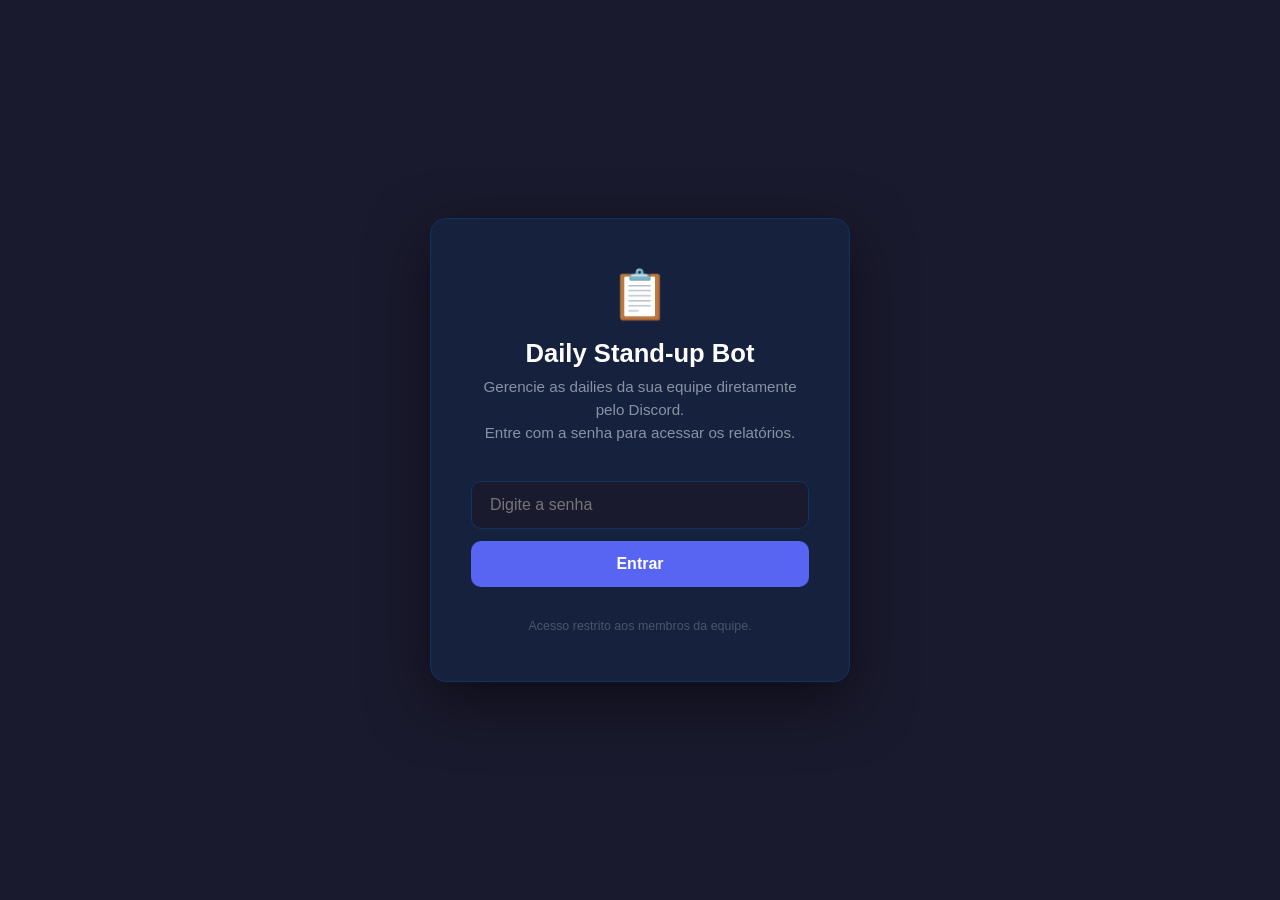
==== index.html @ 33e12ea4 "dashboard hello world" ====
<!DOCTYPE html>
<html lang="pt-BR">
<head>
  <meta charset="UTF-8" />
  <meta name="viewport" content="width=device-width, initial-scale=1.0" />
  <title>Daily Stand-up Bot — Login</title>
  <link rel="stylesheet" href="style.css" />
</head>
<body class="page-login" data-page="login">
  <div class="card">
    <div class="logo">📋</div>
    <h1>Daily Stand-up Bot</h1>
    <p class="subtitle">
      Gerencie as dailies da sua equipe diretamente pelo Discord.<br>
      Entre com a senha para acessar os relatórios.
    </p>

    <div id="login-error" class="error-banner">
      ⚠️ Senha incorreta. Tente novamente.
    </div>

    <form id="login-form">
      <div class="input-group">
        <input type="password" id="password-input" placeholder="Digite a senha" required autocomplete="off" />
        <button type="submit" class="btn-login">Entrar</button>
      </div>
    </form>

    <p class="footer-note">
      Acesso restrito aos membros da equipe.
    </p>
  </div>

  <script src="app.js"></script>
</body>
</html>
---- style.css ----
*, *::before, *::after { box-sizing: border-box; margin: 0; padding: 0; }

body {
  font-family: -apple-system, BlinkMacSystemFont, 'Segoe UI', Roboto, sans-serif;
  background: #1a1a2e;
  color: #c9d1d9;
  min-height: 100vh;
}

/* ---- Login (body centering) ---- */
body.page-login {
  display: flex;
  align-items: center;
  justify-content: center;
}

/* ---- Card (login) ---- */
.card {
  background: #16213e;
  border: 1px solid #0f3460;
  border-radius: 16px;
  padding: 48px 40px;
  max-width: 420px;
  width: 100%;
  text-align: center;
  box-shadow: 0 20px 60px rgba(0,0,0,0.5);
}

.logo { font-size: 3rem; margin-bottom: 16px; }

.card h1 {
  font-size: 1.6rem;
  font-weight: 700;
  color: #ffffff;
  margin-bottom: 8px;
}

p.subtitle {
  color: #8892a4;
  font-size: 0.95rem;
  margin-bottom: 36px;
  line-height: 1.5;
}

.error-banner {
  background: #3d1515;
  border: 1px solid #7b2020;
  color: #f87171;
  border-radius: 8px;
  padding: 10px 16px;
  font-size: 0.875rem;
  margin-bottom: 24px;
  display: none;
}

.error-banner.visible { display: block; }

.footer-note {
  margin-top: 32px;
  font-size: 0.78rem;
  color: #4a5568;
}

/* ---- Form input (login) ---- */
.input-group {
  display: flex;
  flex-direction: column;
  gap: 12px;
  margin-bottom: 8px;
}

.input-group input {
  padding: 14px 18px;
  border-radius: 10px;
  border: 1px solid #0f3460;
  background: #1a1a2e;
  color: #ffffff;
  font-size: 1rem;
  outline: none;
  transition: border-color 0.2s;
}

.input-group input:focus { border-color: #5865f2; }

.btn-login {
  display: inline-flex;
  align-items: center;
  justify-content: center;
  gap: 8px;
  background: #5865f2;
  color: #ffffff;
  font-size: 1rem;
  font-weight: 600;
  padding: 14px 28px;
  border-radius: 10px;
  border: none;
  cursor: pointer;
  width: 100%;
  transition: background 0.2s, transform 0.1s;
}

.btn-login:hover { background: #4752c4; }
.btn-login:active { transform: scale(0.98); }

/* ---- Navbar ---- */
nav {
  background: #16213e;
  border-bottom: 1px solid #0f3460;
  padding: 0 24px;
  height: 60px;
  display: flex;
  align-items: center;
  justify-content: space-between;
  position: sticky;
  top: 0;
  z-index: 10;
}

.nav-brand {
  font-size: 1.1rem;
  font-weight: 700;
  color: #fff;
  display: flex;
  align-items: center;
  gap: 8px;
  text-decoration: none;
}

.nav-links { display: flex; align-items: center; gap: 8px; }

.nav-links a {
  color: #8892a4;
  text-decoration: none;
  font-size: 0.9rem;
  padding: 6px 12px;
  border-radius: 6px;
  transition: background 0.15s, color 0.15s;
}

.nav-links a:hover, .nav-links a.active {
  background: #0f3460;
  color: #ffffff;
}

.nav-actions {
  display: flex;
  align-items: center;
  gap: 10px;
}

.btn-logout {
  color: #f87171;
  font-size: 0.8rem;
  text-decoration: none;
  padding: 6px 12px;
  border-radius: 6px;
  transition: background 0.15s;
}

.btn-logout:hover { background: #3d1515; }

/* ---- Layout ---- */
.container {
  max-width: 1100px;
  margin: 0 auto;
  padding: 32px 24px;
}

.container.narrow { max-width: 900px; }

h1 {
  font-size: 1.5rem;
  color: #ffffff;
  margin-bottom: 4px;
}

.page-subtitle {
  color: #6b7280;
  font-size: 0.875rem;
  margin-bottom: 28px;
}

/* ---- Loading ---- */
.loading {
  text-align: center;
  padding: 64px 24px;
  color: #6b7280;
}

.loading .spinner {
  width: 40px;
  height: 40px;
  border: 3px solid #0f3460;
  border-top-color: #5865f2;
  border-radius: 50%;
  animation: spin 0.8s linear infinite;
  margin: 0 auto 16px;
}

@keyframes spin { to { transform: rotate(360deg); } }

/* ---- Tabela (Dashboard) ---- */
.table-wrapper {
  background: #16213e;
  border: 1px solid #0f3460;
  border-radius: 12px;
  overflow: hidden;
}

table { width: 100%; border-collapse: collapse; }

thead { background: #0f3460; }

thead th {
  padding: 14px 16px;
  text-align: left;
  font-size: 0.78rem;
  font-weight: 600;
  text-transform: uppercase;
  letter-spacing: 0.06em;
  color: #8892a4;
}

tbody tr {
  border-top: 1px solid #1e3a5f;
  transition: background 0.1s;
}

tbody tr:hover { background: #1a3052; }

tbody td {
  padding: 14px 16px;
  font-size: 0.875rem;
  vertical-align: top;
}

.user-cell {
  display: flex;
  align-items: center;
  gap: 10px;
  white-space: nowrap;
}

.user-cell img {
  width: 32px;
  height: 32px;
  border-radius: 50%;
  object-fit: cover;
  flex-shrink: 0;
}

.user-cell strong { color: #ffffff; font-size: 0.9rem; }

.text-cell { max-width: 260px; color: #c9d1d9; line-height: 1.5; }
.text-cell.empty { color: #4a5568; font-style: italic; }

.date-cell {
  white-space: nowrap;
  color: #6b7280;
  font-size: 0.8rem;
}

.badge-blocker {
  display: inline-block;
  background: #3d1515;
  color: #f87171;
  border: 1px solid #7b2020;
  border-radius: 4px;
  padding: 2px 8px;
  font-size: 0.75rem;
}

/* ---- User select (Me page) ---- */
.user-select-wrapper {
  margin-bottom: 24px;
}

.user-select-wrapper select {
  padding: 10px 16px;
  border-radius: 8px;
  border: 1px solid #0f3460;
  background: #16213e;
  color: #ffffff;
  font-size: 0.9rem;
  outline: none;
  cursor: pointer;
  min-width: 240px;
}

.user-select-wrapper select:focus { border-color: #5865f2; }

/* ---- Profile header (Me page) ---- */
.profile-header {
  display: flex;
  align-items: center;
  gap: 20px;
  background: #16213e;
  border: 1px solid #0f3460;
  border-radius: 12px;
  padding: 24px;
  margin-bottom: 28px;
}

.profile-header img {
  width: 72px;
  height: 72px;
  border-radius: 50%;
  border: 3px solid #5865f2;
}

.profile-info h2 {
  font-size: 1.4rem;
  color: #ffffff;
  margin-bottom: 4px;
}

.profile-info p { color: #6b7280; font-size: 0.875rem; }

/* ---- Stats cards ---- */
.stats-row {
  display: grid;
  grid-template-columns: repeat(auto-fit, minmax(160px, 1fr));
  gap: 16px;
  margin-bottom: 28px;
}

.stat-card {
  background: #16213e;
  border: 1px solid #0f3460;
  border-radius: 10px;
  padding: 20px;
  text-align: center;
}

.stat-card .stat-value {
  font-size: 2rem;
  font-weight: 700;
  color: #5865f2;
}

.stat-card .stat-value.red { color: #f87171; }
.stat-card .stat-value.green { color: #22c55e; }

.stat-card .stat-label {
  font-size: 0.8rem;
  color: #6b7280;
  margin-top: 4px;
}

/* ---- Section title ---- */
.section-title {
  font-size: 1rem;
  font-weight: 600;
  color: #ffffff;
  margin-bottom: 16px;
  border-left: 3px solid #5865f2;
  padding-left: 12px;
}

/* ---- Report cards (Me page) ---- */
.reports-grid {
  display: flex;
  flex-direction: column;
  gap: 16px;
}

.report-card {
  background: #16213e;
  border: 1px solid #0f3460;
  border-radius: 12px;
  padding: 20px;
  transition: border-color 0.15s;
}

.report-card:hover { border-color: #5865f2; }

.report-card-header {
  display: flex;
  align-items: center;
  justify-content: space-between;
  margin-bottom: 16px;
}

.report-date {
  font-size: 0.875rem;
  font-weight: 600;
  color: #ffffff;
}

.day-badge {
  font-size: 0.72rem;
  background: #0f3460;
  color: #8892a4;
  border-radius: 4px;
  padding: 2px 8px;
}

.report-fields {
  display: grid;
  grid-template-columns: 1fr 1fr 1fr;
  gap: 12px;
}

.report-field label {
  display: block;
  font-size: 0.72rem;
  font-weight: 600;
  text-transform: uppercase;
  letter-spacing: 0.06em;
  color: #6b7280;
  margin-bottom: 4px;
}

.report-field p {
  font-size: 0.875rem;
  color: #c9d1d9;
  line-height: 1.5;
}

.report-field p.empty { color: #4a5568; font-style: italic; }
.report-field p.blocker { color: #f87171; }

/* ---- Empty state ---- */
.empty-state {
  text-align: center;
  padding: 64px 24px;
  color: #4a5568;
}

.table-wrapper .empty-state,
.empty-state.boxed {
  background: #16213e;
  border: 1px solid #0f3460;
  border-radius: 12px;
}

.empty-state .icon { font-size: 2.5rem; margin-bottom: 12px; }
.empty-state p { font-size: 0.95rem; }

/* ---- Responsivo ---- */
@media (max-width: 768px) {
  .hide-mobile { display: none; }
  tbody td { padding: 10px 12px; }
}

@media (max-width: 640px) {
  .report-fields { grid-template-columns: 1fr; }
}
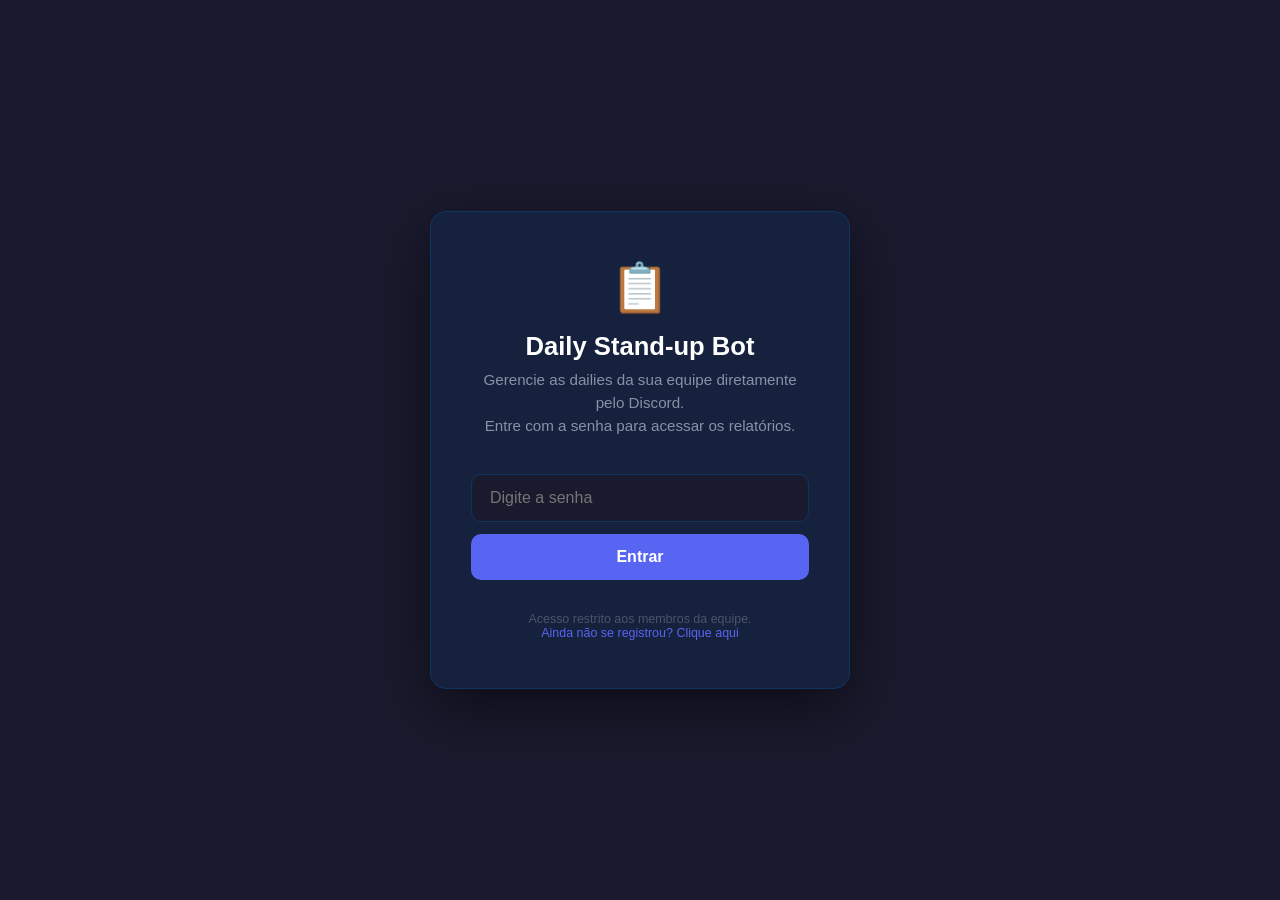
==== commit f9f43ad4: "dashboard changes" ====
--- a/index.html
+++ b/index.html
@@ -27,7 +27,8 @@
     </form>
 
     <p class="footer-note">
-      Acesso restrito aos membros da equipe.
+      Acesso restrito aos membros da equipe.<br>
+      <a href="register.html" style="color: #5865f2; text-decoration: none;">Ainda não se registrou? Clique aqui</a>
     </p>
   </div>
 
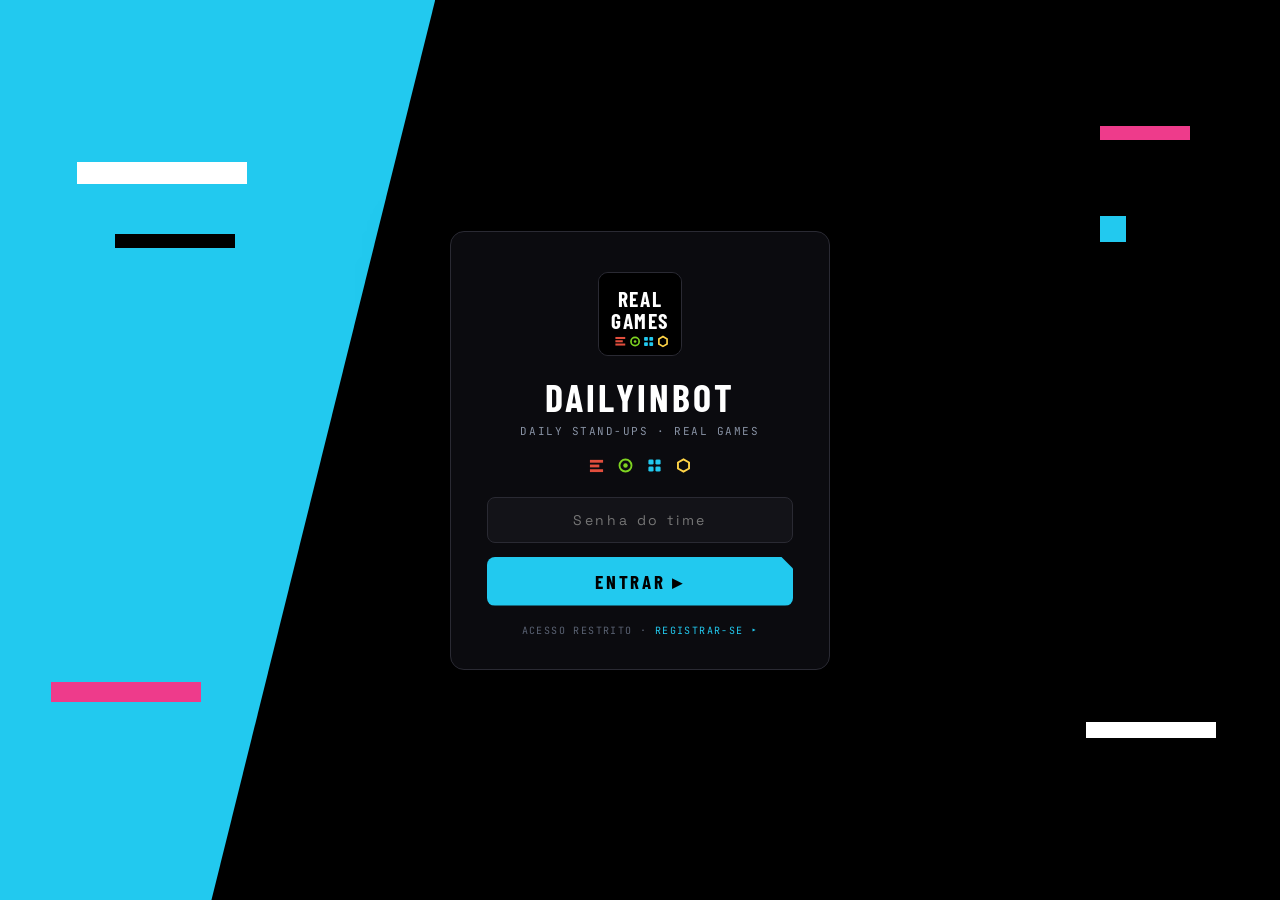
==== commit 76deda4a: "Redesign completo — identidade Real Games (protótipo Claude Design) Design system novo em style.css:" ====
--- a/index.html
+++ b/index.html
@@ -3,33 +3,52 @@
 <head>
   <meta charset="UTF-8" />
   <meta name="viewport" content="width=device-width, initial-scale=1.0" />
-  <title>Daily Stand-up Bot — Login</title>
+  <title>DailyInBot — Real Games</title>
+  <link rel="preconnect" href="https://fonts.googleapis.com" />
+  <link rel="preconnect" href="https://fonts.gstatic.com" crossorigin />
+  <link href="https://fonts.googleapis.com/css2?family=Barlow+Condensed:wght@500;600;700&family=Space+Grotesk:wght@400;500;700&family=JetBrains+Mono:wght@400;700&display=swap" rel="stylesheet" />
   <link rel="stylesheet" href="style.css" />
 </head>
 <body class="page-login" data-page="login">
-  <div class="card">
-    <div class="logo">📋</div>
-    <h1>Daily Stand-up Bot</h1>
-    <p class="subtitle">
-      Gerencie as dailies da sua equipe diretamente pelo Discord.<br>
-      Entre com a senha para acessar os relatórios.
-    </p>
 
-    <div id="login-error" class="error-banner">
-      ⚠️ Senha incorreta. Tente novamente.
+  <div class="login-diag"></div>
+  <div class="login-block" style="left:6%;top:18%;width:170px;height:22px;background:#FFFFFF"></div>
+  <div class="login-block" style="left:9%;top:26%;width:120px;height:14px;background:#000000"></div>
+  <div class="login-block" style="left:4%;bottom:22%;width:150px;height:20px;background:#EE3B8B"></div>
+  <div class="login-block" style="right:7%;top:14%;width:90px;height:14px;background:#EE3B8B"></div>
+  <div class="login-block" style="right:5%;bottom:18%;width:130px;height:16px;background:#FFFFFF"></div>
+  <div class="login-block" style="right:12%;top:24%;width:26px;height:26px;background:#22C9EF"></div>
+
+  <div class="login-card">
+    <svg width="84" height="84" viewBox="0 0 100 100" style="border-radius:10px;border:1px solid #2A2A33">
+      <rect width="100" height="100" fill="#000000"/>
+      <text x="50" y="42" text-anchor="middle" fill="#fff" font-family="Barlow Condensed, sans-serif" font-weight="700" font-size="26" letter-spacing="2">REAL</text>
+      <text x="50" y="68" text-anchor="middle" fill="#fff" font-family="Barlow Condensed, sans-serif" font-weight="700" font-size="26" letter-spacing="2">GAMES</text>
+      <g transform="translate(20,76)">
+        <rect x="0" y="2" width="12" height="2.5" fill="#E24E3D"/><rect x="0" y="6" width="9" height="2.5" fill="#E24E3D"/><rect x="0" y="10" width="12" height="2.5" fill="#E24E3D"/>
+        <circle cx="24" cy="7.5" r="5" stroke="#7ED321" stroke-width="2" fill="none"/><circle cx="24" cy="7.5" r="1.6" fill="#7ED321"/>
+        <rect x="35" y="2" width="4.6" height="4.6" rx="1" fill="#22C9EF"/><rect x="41.4" y="2" width="4.6" height="4.6" rx="1" fill="#22C9EF"/><rect x="35" y="8.4" width="4.6" height="4.6" rx="1" fill="#22C9EF"/><rect x="41.4" y="8.4" width="4.6" height="4.6" rx="1" fill="#22C9EF"/>
+        <polygon points="58,1.5 63,4.4 63,10.6 58,13.5 53,10.6 53,4.4" stroke="#FFD447" stroke-width="2" fill="none"/>
+      </g>
+    </svg>
+    <h1>DailyInBot</h1>
+    <div class="t-mono" style="margin-top:4px">daily stand-ups · real games</div>
+    <div class="login-glyphs">
+      <svg width="15" height="15" viewBox="0 0 16 16"><rect x="1" y="2" width="14" height="3" fill="#E24E3D"/><rect x="1" y="7" width="10" height="3" fill="#E24E3D"/><rect x="1" y="12" width="14" height="3" fill="#E24E3D"/></svg>
+      <svg width="15" height="15" viewBox="0 0 16 16"><circle cx="8" cy="8" r="6.4" stroke="#7ED321" stroke-width="2" fill="none"/><circle cx="8" cy="8" r="2.4" fill="#7ED321"/></svg>
+      <svg width="15" height="15" viewBox="0 0 16 16"><rect x="1.5" y="1.5" width="5.5" height="5.5" rx="1.5" fill="#22C9EF"/><rect x="9" y="1.5" width="5.5" height="5.5" rx="1.5" fill="#22C9EF"/><rect x="1.5" y="9" width="5.5" height="5.5" rx="1.5" fill="#22C9EF"/><rect x="9" y="9" width="5.5" height="5.5" rx="1.5" fill="#22C9EF"/></svg>
+      <svg width="15" height="15" viewBox="0 0 16 16"><polygon points="8,1.5 13.9,4.8 13.9,11.2 8,14.5 2.1,11.2 2.1,4.8" stroke="#FFD447" stroke-width="2" fill="none"/></svg>
     </div>
 
-    <form id="login-form">
-      <div class="input-group">
-        <input type="password" id="password-input" placeholder="Digite a senha" required autocomplete="off" />
-        <button type="submit" class="btn-login">Entrar</button>
-      </div>
+    <form id="login-form" style="width:100%">
+      <input type="password" id="password-input" placeholder="Senha do time" required autocomplete="off" />
+      <div id="login-error" class="login-err">▸ senha incorreta, tente de novo</div>
+      <button type="submit" class="btn-login">Entrar ▸</button>
     </form>
 
-    <p class="footer-note">
-      Acesso restrito aos membros da equipe.<br>
-      <a href="register.html" style="color: #5865f2; text-decoration: none;">Ainda não se registrou? Clique aqui</a>
-    </p>
+    <div class="t-mono" style="font-size:10px;color:#5A6273;margin-top:18px">
+      acesso restrito · <a href="register.html" style="color:#22C9EF;text-decoration:none">registrar-se ▸</a>
+    </div>
   </div>
 
   <script src="app.js"></script>
--- a/style.css
+++ b/style.css
@@ -1,448 +1,696 @@
+/* ==========================================================
+   DailyInBot — Real Games design system
+   Base #0B0B0F · painéis #131318 · acentos ciano/magenta/verde/vermelho/amarelo
+   Fontes: Barlow Condensed (display) · Space Grotesk (corpo) · JetBrains Mono (labels)
+   ========================================================== */
+
 *, *::before, *::after { box-sizing: border-box; margin: 0; padding: 0; }
 
+:root {
+  --bg: #0B0B0F;
+  --panel: #131318;
+  --line: #23232B;
+  --line2: #2A2A33;
+  --line-hover: #3A3A46;
+  --txt: #FFFFFF;
+  --mut: #8892A4;
+  --dim: #5A6273;
+  --cyan: #22C9EF;
+  --mag: #EE3B8B;
+  --grn: #7ED321;
+  --red: #E24E3D;
+  --yel: #FFD447;
+  --font-display: 'Barlow Condensed', sans-serif;
+  --font-body: 'Space Grotesk', sans-serif;
+  --font-mono: 'JetBrains Mono', monospace;
+}
+
+::selection { background: var(--cyan); color: #000; }
+
+::-webkit-scrollbar { width: 10px; height: 10px; }
+::-webkit-scrollbar-track { background: var(--bg); }
+::-webkit-scrollbar-thumb { background: var(--line); border-radius: 5px; }
+
+html, body { background: var(--bg); }
+
 body {
-  font-family: -apple-system, BlinkMacSystemFont, 'Segoe UI', Roboto, sans-serif;
-  background: #1a1a2e;
-  color: #c9d1d9;
+  font-family: var(--font-body);
+  color: var(--txt);
   min-height: 100vh;
-}
-
-/* ---- Login (body centering) ---- */
-body.page-login {
+  -webkit-font-smoothing: antialiased;
+}
+
+input, button, select, textarea { font-family: inherit; }
+button { cursor: pointer; }
+a { color: inherit; }
+
+/* Grid de fundo sutil */
+body::before {
+  content: '';
+  position: fixed;
+  inset: 0;
+  pointer-events: none;
+  z-index: 0;
+  opacity: .5;
+  background-image:
+    linear-gradient(rgba(34, 201, 239, .05) 1px, transparent 1px),
+    linear-gradient(90deg, rgba(34, 201, 239, .05) 1px, transparent 1px);
+  background-size: 48px 48px;
+}
+body.page-login::before { display: none; }
+
+/* ---- Animações ---- */
+@keyframes rgIn { from { opacity: 0; transform: translateY(12px); } to { opacity: 1; transform: none; } }
+@keyframes rgBarIn { from { transform: scaleX(0); } to { transform: scaleX(1); } }
+@keyframes rgPulse { 0%, 100% { opacity: .8; } 50% { opacity: 1; } }
+@keyframes rgGlitch {
+  0%  { clip-path: inset(0 0 0 0); transform: none; }
+  12% { clip-path: inset(18% 0 62% 0); transform: translateX(-7px); }
+  24% { clip-path: inset(62% 0 8% 0);  transform: translateX(6px); }
+  36% { clip-path: inset(8% 0 72% 0);  transform: translateX(-4px); }
+  48% { clip-path: inset(40% 0 30% 0); transform: translateX(3px); }
+  60%, 100% { clip-path: inset(0 0 0 0); transform: none; }
+}
+@keyframes rgRGB {
+  0%   { text-shadow: -4px 0 var(--mag), 4px 0 var(--cyan); }
+  45%  { text-shadow: -2px 0 var(--mag), 2px 0 var(--cyan); }
+  70%  { text-shadow: -1px 0 var(--mag), 1px 0 var(--cyan); }
+  100% { text-shadow: 0 0 transparent, 0 0 transparent; }
+}
+@keyframes spin { to { transform: rotate(360deg); } }
+
+.rg-in { animation: rgIn .32s ease both; }
+.glitch-name {
+  animation: rgGlitch .55s steps(2, end) both, rgRGB .55s steps(2, end) both;
+}
+
+@media (prefers-reduced-motion: reduce) {
+  .rg-in, .glitch-name { animation: none !important; }
+  * { transition: none !important; }
+}
+
+/* ---- Tipografia utilitária ---- */
+.t-display {
+  font-family: var(--font-display);
+  font-weight: 700;
+  text-transform: uppercase;
+  letter-spacing: .08em;
+}
+.t-mono {
+  font-family: var(--font-mono);
+  font-size: 11px;
+  color: var(--mut);
+  letter-spacing: .14em;
+  text-transform: uppercase;
+}
+
+/* ---- Chanfro ---- */
+.chamfer { clip-path: polygon(0 0, calc(100% - 14px) 0, 100% 14px, 100% 100%, 0 100%); }
+
+/* ==========================================================
+   LOGIN
+   ========================================================== */
+.page-login {
+  min-height: 100vh;
+  position: relative;
+  overflow: hidden;
   display: flex;
   align-items: center;
   justify-content: center;
-}
-
-/* ---- Card (login) ---- */
-.card {
-  background: #16213e;
-  border: 1px solid #0f3460;
-  border-radius: 16px;
-  padding: 48px 40px;
-  max-width: 420px;
+  background: #000;
+}
+.login-diag {
+  position: absolute; top: 0; bottom: 0; left: -12%; width: 46%;
+  background: var(--cyan);
+  clip-path: polygon(0 0, 100% 0, 62% 100%, 0 100%);
+}
+.login-block { position: absolute; }
+.login-card {
+  position: relative; z-index: 2;
+  width: 380px; max-width: 92vw;
+  background: var(--bg);
+  border: 1px solid var(--line2);
+  border-radius: 14px;
+  padding: 40px 36px 32px;
+  animation: rgIn .4s ease both;
+  box-shadow: 0 24px 80px rgba(0, 0, 0, .7);
+  display: flex; flex-direction: column; align-items: center;
+  text-align: center;
+}
+.login-card h1 {
+  font-family: var(--font-display);
+  font-weight: 700; font-size: 38px;
+  letter-spacing: .08em; text-transform: uppercase;
+  margin-top: 18px;
+}
+.login-glyphs { display: flex; gap: 14px; margin: 20px 0 24px; }
+.login-card input {
   width: 100%;
+  background: var(--panel);
+  border: 1px solid var(--line2);
+  border-radius: 8px;
+  padding: 13px 14px;
+  color: var(--txt);
+  font-size: 14px;
+  outline: none;
   text-align: center;
-  box-shadow: 0 20px 60px rgba(0,0,0,0.5);
-}
-
-.logo { font-size: 3rem; margin-bottom: 16px; }
-
-.card h1 {
-  font-size: 1.6rem;
-  font-weight: 700;
-  color: #ffffff;
-  margin-bottom: 8px;
-}
-
-p.subtitle {
-  color: #8892a4;
-  font-size: 0.95rem;
-  margin-bottom: 36px;
-  line-height: 1.5;
-}
-
-.error-banner {
-  background: #3d1515;
-  border: 1px solid #7b2020;
-  color: #f87171;
-  border-radius: 8px;
-  padding: 10px 16px;
-  font-size: 0.875rem;
-  margin-bottom: 24px;
+  letter-spacing: .2em;
+}
+.login-card input:focus { border-color: var(--cyan); }
+.btn-login {
+  width: 100%; margin-top: 14px;
+  background: var(--cyan); border: none; border-radius: 8px;
+  padding: 13px; color: #000;
+  font-family: var(--font-display); font-weight: 700;
+  font-size: 19px; letter-spacing: .14em; text-transform: uppercase;
+  clip-path: polygon(0 0, calc(100% - 12px) 0, 100% 12px, 100% 100%, 0 100%);
+  transition: background .15s;
+}
+.btn-login:hover { background: #5BDAF6; }
+.btn-login:active { transform: translateY(1px); }
+.login-err {
   display: none;
-}
-
-.error-banner.visible { display: block; }
-
-.footer-note {
-  margin-top: 32px;
-  font-size: 0.78rem;
-  color: #4a5568;
-}
-
-/* ---- Form input (login) ---- */
-.input-group {
-  display: flex;
-  flex-direction: column;
-  gap: 12px;
-  margin-bottom: 8px;
-}
-
-.input-group input {
-  padding: 14px 18px;
-  border-radius: 10px;
-  border: 1px solid #0f3460;
-  background: #1a1a2e;
-  color: #ffffff;
-  font-size: 1rem;
-  outline: none;
-  transition: border-color 0.2s;
-}
-
-.input-group input:focus { border-color: #5865f2; }
-
-.btn-login {
-  display: inline-flex;
-  align-items: center;
-  justify-content: center;
-  gap: 8px;
-  background: #5865f2;
-  color: #ffffff;
-  font-size: 1rem;
-  font-weight: 600;
-  padding: 14px 28px;
-  border-radius: 10px;
-  border: none;
-  cursor: pointer;
-  width: 100%;
-  transition: background 0.2s, transform 0.1s;
-}
-
-.btn-login:hover { background: #4752c4; }
-.btn-login:active { transform: scale(0.98); }
-
-/* ---- Navbar ---- */
-nav {
-  background: #16213e;
-  border-bottom: 1px solid #0f3460;
-  padding: 0 24px;
-  height: 60px;
-  display: flex;
-  align-items: center;
-  justify-content: space-between;
-  position: sticky;
-  top: 0;
-  z-index: 10;
-}
-
-.nav-brand {
-  font-size: 1.1rem;
-  font-weight: 700;
-  color: #fff;
-  display: flex;
-  align-items: center;
-  gap: 8px;
-  text-decoration: none;
-}
-
-.nav-links { display: flex; align-items: center; gap: 8px; }
-
-.nav-links a {
-  color: #8892a4;
-  text-decoration: none;
-  font-size: 0.9rem;
-  padding: 6px 12px;
-  border-radius: 6px;
-  transition: background 0.15s, color 0.15s;
-}
-
-.nav-links a:hover, .nav-links a.active {
-  background: #0f3460;
-  color: #ffffff;
-}
-
-.nav-actions {
-  display: flex;
-  align-items: center;
-  gap: 10px;
-}
-
-.btn-logout {
-  color: #f87171;
-  font-size: 0.8rem;
-  text-decoration: none;
-  padding: 6px 12px;
-  border-radius: 6px;
-  transition: background 0.15s;
-}
-
-.btn-logout:hover { background: #3d1515; }
-
-/* ---- Layout ---- */
+  font-family: var(--font-mono); font-size: 11px;
+  color: var(--red); margin-top: 10px;
+}
+.login-err.visible { display: block; }
+
+/* ==========================================================
+   HEADER / NAV
+   ========================================================== */
+header.rg-header {
+  position: sticky; top: 0; z-index: 100;
+  background: #000;
+  border-bottom: 1px solid var(--line);
+  padding: 0 28px;
+  display: flex; align-items: center; gap: 20px;
+  height: 64px;
+}
+.rg-brand { display: flex; align-items: center; gap: 12px; cursor: pointer; text-decoration: none; }
+.rg-brand-name {
+  font-family: var(--font-display); font-weight: 700;
+  font-size: 20px; letter-spacing: .1em; text-transform: uppercase;
+  line-height: 1; color: var(--txt);
+}
+.rg-brand-sub {
+  font-family: var(--font-mono); font-size: 9px;
+  color: var(--mut); letter-spacing: .16em; text-transform: uppercase;
+  margin-top: 3px; display: block;
+}
+nav.rg-nav { display: flex; gap: 2px; height: 100%; margin-left: 4px; flex: 1; overflow-x: auto; }
+nav.rg-nav a {
+  background: none; border: none; color: var(--txt);
+  font-family: var(--font-display); font-weight: 600;
+  font-size: 16px; letter-spacing: .12em; text-transform: uppercase;
+  padding: 0 14px; display: flex; align-items: center; gap: 8px;
+  position: relative; height: 100%;
+  text-decoration: none; white-space: nowrap;
+  transition: color .15s;
+}
+nav.rg-nav a:hover { color: var(--cyan); }
+nav.rg-nav a.active .nav-underline {
+  position: absolute; left: 12px; right: 12px; bottom: 0; height: 3px;
+}
+.btn-daily {
+  background: var(--cyan); border: none; border-radius: 6px;
+  padding: 9px 18px; color: #000;
+  font-family: var(--font-display); font-weight: 700;
+  font-size: 15px; letter-spacing: .12em; text-transform: uppercase;
+  clip-path: polygon(0 0, calc(100% - 10px) 0, 100% 10px, 100% 100%, 0 100%);
+  white-space: nowrap;
+  transition: background .15s;
+}
+.btn-daily:hover { background: #5BDAF6; }
+.btn-logout-rg {
+  background: none; border: 1px solid var(--line2); border-radius: 6px;
+  color: var(--mut); padding: 8px 12px;
+  font-family: var(--font-mono); font-size: 10px; letter-spacing: .1em;
+  text-decoration: none; white-space: nowrap;
+  transition: color .15s, border-color .15s;
+}
+.btn-logout-rg:hover { color: var(--txt); border-color: var(--line-hover); }
+
+/* ==========================================================
+   LAYOUT
+   ========================================================== */
 .container {
-  max-width: 1100px;
-  margin: 0 auto;
-  padding: 32px 24px;
-}
-
-.container.narrow { max-width: 900px; }
-
-h1 {
-  font-size: 1.5rem;
-  color: #ffffff;
-  margin-bottom: 4px;
-}
-
-.page-subtitle {
-  color: #6b7280;
-  font-size: 0.875rem;
-  margin-bottom: 28px;
-}
-
-/* ---- Loading ---- */
-.loading {
-  text-align: center;
-  padding: 64px 24px;
-  color: #6b7280;
-}
-
-.loading .spinner {
-  width: 40px;
-  height: 40px;
-  border: 3px solid #0f3460;
-  border-top-color: #5865f2;
-  border-radius: 50%;
-  animation: spin 0.8s linear infinite;
-  margin: 0 auto 16px;
-}
-
-@keyframes spin { to { transform: rotate(360deg); } }
-
-/* ---- Tabela (Dashboard) ---- */
-.table-wrapper {
-  background: #16213e;
-  border: 1px solid #0f3460;
-  border-radius: 12px;
-  overflow: hidden;
-}
-
-table { width: 100%; border-collapse: collapse; }
-
-thead { background: #0f3460; }
-
-thead th {
-  padding: 14px 16px;
-  text-align: left;
-  font-size: 0.78rem;
-  font-weight: 600;
-  text-transform: uppercase;
-  letter-spacing: 0.06em;
-  color: #8892a4;
-}
-
-tbody tr {
-  border-top: 1px solid #1e3a5f;
-  transition: background 0.1s;
-}
-
-tbody tr:hover { background: #1a3052; }
-
-tbody td {
-  padding: 14px 16px;
-  font-size: 0.875rem;
-  vertical-align: top;
-}
-
-.user-cell {
-  display: flex;
-  align-items: center;
-  gap: 10px;
-  white-space: nowrap;
-}
-
-.user-cell img {
-  width: 32px;
-  height: 32px;
-  border-radius: 50%;
-  object-fit: cover;
-  flex-shrink: 0;
-}
-
-.user-cell strong { color: #ffffff; font-size: 0.9rem; }
-
-.text-cell { max-width: 260px; color: #c9d1d9; line-height: 1.5; }
-.text-cell.empty { color: #4a5568; font-style: italic; }
-
-.date-cell {
-  white-space: nowrap;
-  color: #6b7280;
-  font-size: 0.8rem;
-}
-
-.badge-blocker {
-  display: inline-block;
-  background: #3d1515;
-  color: #f87171;
-  border: 1px solid #7b2020;
-  border-radius: 4px;
-  padding: 2px 8px;
-  font-size: 0.75rem;
-}
-
-/* ---- User select (Me page) ---- */
-.user-select-wrapper {
-  margin-bottom: 24px;
-}
-
-.user-select-wrapper select {
-  padding: 10px 16px;
-  border-radius: 8px;
-  border: 1px solid #0f3460;
-  background: #16213e;
-  color: #ffffff;
-  font-size: 0.9rem;
-  outline: none;
-  cursor: pointer;
-  min-width: 240px;
-}
-
-.user-select-wrapper select:focus { border-color: #5865f2; }
-
-/* ---- Profile header (Me page) ---- */
-.profile-header {
-  display: flex;
-  align-items: center;
-  gap: 20px;
-  background: #16213e;
-  border: 1px solid #0f3460;
-  border-radius: 12px;
-  padding: 24px;
-  margin-bottom: 28px;
-}
-
-.profile-header img {
-  width: 72px;
-  height: 72px;
-  border-radius: 50%;
-  border: 3px solid #5865f2;
-}
-
-.profile-info h2 {
-  font-size: 1.4rem;
-  color: #ffffff;
-  margin-bottom: 4px;
-}
-
-.profile-info p { color: #6b7280; font-size: 0.875rem; }
-
-/* ---- Stats cards ---- */
-.stats-row {
-  display: grid;
-  grid-template-columns: repeat(auto-fit, minmax(160px, 1fr));
-  gap: 16px;
-  margin-bottom: 28px;
-}
-
-.stat-card {
-  background: #16213e;
-  border: 1px solid #0f3460;
-  border-radius: 10px;
-  padding: 20px;
-  text-align: center;
-}
-
-.stat-card .stat-value {
-  font-size: 2rem;
-  font-weight: 700;
-  color: #5865f2;
-}
-
-.stat-card .stat-value.red { color: #f87171; }
-.stat-card .stat-value.green { color: #22c55e; }
-
-.stat-card .stat-label {
-  font-size: 0.8rem;
-  color: #6b7280;
-  margin-top: 4px;
-}
-
-/* ---- Section title ---- */
-.section-title {
-  font-size: 1rem;
-  font-weight: 600;
-  color: #ffffff;
-  margin-bottom: 16px;
-  border-left: 3px solid #5865f2;
-  padding-left: 12px;
-}
-
-/* ---- Report cards (Me page) ---- */
-.reports-grid {
-  display: flex;
-  flex-direction: column;
-  gap: 16px;
-}
-
-.report-card {
-  background: #16213e;
-  border: 1px solid #0f3460;
+  position: relative; z-index: 1;
+  max-width: 1200px; margin: 0 auto;
+  padding: 28px 24px 80px;
+}
+.container.narrow { max-width: 640px; }
+
+h1.page-h {
+  font-family: var(--font-display); font-weight: 700;
+  font-size: 32px; letter-spacing: .06em; text-transform: uppercase;
+  margin-bottom: 2px;
+}
+.page-subtitle { color: var(--mut); font-size: .85rem; margin-bottom: 24px; }
+
+.panel {
+  background: var(--panel);
+  border: 1px solid var(--line);
   border-radius: 12px;
   padding: 20px;
-  transition: border-color 0.15s;
-}
-
-.report-card:hover { border-color: #5865f2; }
-
-.report-card-header {
-  display: flex;
-  align-items: center;
-  justify-content: space-between;
-  margin-bottom: 16px;
-}
-
-.report-date {
-  font-size: 0.875rem;
-  font-weight: 600;
-  color: #ffffff;
-}
-
-.day-badge {
-  font-size: 0.72rem;
-  background: #0f3460;
-  color: #8892a4;
-  border-radius: 4px;
-  padding: 2px 8px;
-}
-
-.report-fields {
+  transition: border-color .15s;
+}
+.panel:hover { border-color: var(--line-hover); }
+.panel-label {
+  font-family: var(--font-mono); font-size: 10px;
+  color: var(--mut); letter-spacing: .18em; text-transform: uppercase;
+  margin-bottom: 14px;
+  display: flex; align-items: center; gap: 8px;
+}
+
+/* ---- Loading / empty ---- */
+.loading { text-align: center; padding: 64px 24px; color: var(--mut); }
+.spinner {
+  width: 28px; height: 28px;
+  border: 3px solid var(--line);
+  border-top-color: var(--cyan);
+  border-radius: 50%;
+  animation: spin .8s linear infinite;
+  margin: 0 auto 12px;
+}
+.empty-state { text-align: center; padding: 48px 24px; color: var(--mut); }
+.empty-state.boxed { background: var(--panel); border: 1px solid var(--line); border-radius: 12px; }
+.empty-state .icon { font-size: 2rem; margin-bottom: 10px; }
+
+/* ==========================================================
+   DASHBOARD — quem já fez hoje / barra 30 dias
+   ========================================================== */
+.today-row { display: flex; align-items: center; gap: 10px; flex-wrap: wrap; }
+.today-avatar {
+  width: 44px; height: 44px; border-radius: 50%;
+  display: flex; align-items: center; justify-content: center;
+  font-family: var(--font-display); font-weight: 700; font-size: 16px;
+  cursor: pointer; position: relative;
+  background: var(--line); color: var(--txt);
+  background-size: cover; background-position: center;
+  transition: transform .12s;
+}
+.today-avatar:hover { transform: scale(1.08); }
+.today-avatar.pending { opacity: .38; border-style: dashed !important; }
+.today-divider { width: 1px; height: 34px; background: var(--line2); margin: 0 6px; }
+.today-count { font-family: var(--font-mono); font-size: 11px; color: var(--mut); margin-left: auto; }
+
+.arcade-bar { display: flex; gap: 3px; margin-top: 4px; }
+.arcade-seg { flex: 1; height: 20px; border-radius: 2px; background: #1B1B23; min-width: 4px; }
+.arcade-pct {
+  font-family: var(--font-display); font-weight: 700; font-size: 26px;
+  letter-spacing: .04em; color: var(--cyan);
+}
+
+/* ---- Filtros ---- */
+.filters-row {
+  display: flex; align-items: center; gap: 10px; flex-wrap: wrap;
+  padding: 14px 0; margin-bottom: 8px;
+}
+.filters-divider { width: 1px; height: 24px; background: var(--line2); }
+.chip {
+  background: var(--panel); border: 1px solid var(--line2);
+  border-radius: 999px; padding: 6px 14px;
+  color: var(--mut); font-size: .78rem;
+  display: inline-flex; align-items: center; gap: 7px;
+  transition: border-color .15s, color .15s;
+}
+.chip:hover { border-color: var(--line-hover); color: var(--txt); }
+.chip.active { color: var(--txt); border-color: var(--cyan); background: rgba(34, 201, 239, .08); }
+.chip .dot { width: 8px; height: 8px; border-radius: 50%; flex-shrink: 0; }
+.chip .sq { width: 9px; height: 9px; border-radius: 2px; flex-shrink: 0; }
+.chip .cnt { font-family: var(--font-mono); font-size: 9px; opacity: .7; }
+
+/* ---- Lista de relatórios ---- */
+.reports-table { display: flex; flex-direction: column; gap: 10px; }
+.report-row {
+  background: var(--panel); border: 1px solid var(--line);
+  border-radius: 12px; padding: 16px 18px;
   display: grid;
-  grid-template-columns: 1fr 1fr 1fr;
-  gap: 12px;
-}
-
-.report-field label {
+  grid-template-columns: 170px 1fr 1fr 200px;
+  gap: 18px;
+  transition: border-color .15s;
+}
+.report-row:hover { border-color: var(--line-hover); }
+@media (max-width: 900px) { .report-row { grid-template-columns: 1fr; gap: 10px; } }
+
+.report-who { display: flex; align-items: flex-start; gap: 10px; min-width: 0; }
+.report-who .mini-avatar {
+  width: 34px; height: 34px; border-radius: 50%; flex-shrink: 0;
+  display: flex; align-items: center; justify-content: center;
+  font-family: var(--font-display); font-weight: 700; font-size: 13px;
+  background: var(--line); background-size: cover; background-position: center;
+}
+.report-who .who-name { font-size: .85rem; font-weight: 700; color: var(--txt); cursor: pointer; }
+.report-who .who-name:hover { color: var(--cyan); }
+.report-who .who-date { font-family: var(--font-mono); font-size: 9px; color: var(--dim); margin-top: 2px; }
+
+.report-col-label {
+  font-family: var(--font-mono); font-size: 9px; color: var(--dim);
+  letter-spacing: .14em; text-transform: uppercase; margin-bottom: 6px;
+}
+.report-lines { display: flex; flex-direction: column; gap: 5px; }
+.report-line { font-size: .82rem; color: #C9D1D9; line-height: 1.45; display: flex; gap: 7px; align-items: baseline; }
+.report-line .tag-badge { flex-shrink: 0; }
+.tag-badge {
+  font-family: var(--font-mono); font-size: 9px; font-weight: 700;
+  padding: 2px 7px; border-radius: 4px; letter-spacing: .04em;
+  white-space: nowrap;
+}
+.blocker-box {
+  background: rgba(226, 78, 61, .08);
+  border: 1px solid rgba(226, 78, 61, .35);
+  border-radius: 8px; padding: 10px 12px;
+  font-size: .8rem; color: #F0A69C; line-height: 1.45;
+}
+.no-blocker { font-size: .8rem; color: var(--grn); opacity: .8; }
+
+/* ==========================================================
+   PERFIL
+   ========================================================== */
+.profile-head { display: flex; align-items: center; gap: 20px; flex-wrap: wrap; margin-bottom: 20px; }
+.profile-avatar {
+  width: 84px; height: 84px; border-radius: 50%;
+  display: flex; align-items: center; justify-content: center;
+  font-family: var(--font-display); font-weight: 700; font-size: 30px;
+  background: var(--line); background-size: cover; background-position: center;
+}
+.profile-name {
+  font-family: var(--font-display); font-weight: 700;
+  font-size: 34px; letter-spacing: .05em; text-transform: uppercase;
+}
+.streak-badge {
+  display: inline-flex; align-items: center; gap: 5px;
+  font-family: var(--font-mono); font-size: 11px; font-weight: 700;
+  padding: 4px 11px; border-radius: 999px;
+  background: rgba(255, 212, 71, .1); color: var(--yel);
+  border: 1px solid rgba(255, 212, 71, .4);
+}
+.streak-badge.hot {
+  background: rgba(238, 59, 139, .12); color: var(--mag);
+  border-color: rgba(238, 59, 139, .45);
+}
+.btn-clear-user {
+  margin-left: auto;
+  background: none; border: 1px solid var(--line2); border-radius: 8px;
+  color: var(--mut); padding: 9px 16px; font-size: .8rem;
+  transition: color .15s, border-color .15s;
+}
+.btn-clear-user:hover { color: var(--txt); border-color: var(--line-hover); }
+
+.stats-row { display: grid; grid-template-columns: repeat(auto-fit, minmax(180px, 1fr)); gap: 14px; margin-bottom: 20px; }
+.stat-card {
+  background: var(--panel); border: 1px solid var(--line);
+  padding: 18px;
+  clip-path: polygon(0 0, calc(100% - 14px) 0, 100% 14px, 100% 100%, 0 100%);
+}
+.stat-value {
+  font-family: var(--font-display); font-weight: 700;
+  font-size: 34px; letter-spacing: .03em; line-height: 1;
+}
+.stat-value.cyan { color: var(--cyan); }
+.stat-value.grn { color: var(--grn); }
+.stat-value.yel { color: var(--yel); }
+.stat-label {
+  font-family: var(--font-mono); font-size: 9px; color: var(--mut);
+  letter-spacing: .14em; text-transform: uppercase; margin-top: 8px;
+}
+.stat-minibar { display: flex; gap: 2px; margin-top: 10px; }
+.stat-minibar span { flex: 1; height: 6px; border-radius: 1px; background: #1B1B23; }
+
+/* ---- Heatmap ---- */
+.heatmap { display: flex; gap: 4px; }
+.heatmap-col { display: flex; flex-direction: column; gap: 4px; }
+.heatmap-cell { width: 18px; height: 18px; border-radius: 3px; background: #1B1B23; }
+.heatmap-cell.sent { background: var(--cyan); }
+.heatmap-cell.blocked { background: #3A1620; border: 1px solid rgba(226, 78, 61, .5); }
+.heatmap-cell.future { background: transparent; }
+.heatmap-legend {
+  display: flex; gap: 16px; margin-top: 12px;
+  font-family: var(--font-mono); font-size: 9px; color: var(--dim);
+  letter-spacing: .08em;
+}
+.heatmap-legend span { display: inline-flex; align-items: center; gap: 5px; }
+.heatmap-legend i { width: 10px; height: 10px; border-radius: 2px; display: inline-block; }
+
+/* ==========================================================
+   TIMELINE
+   ========================================================== */
+.tl-day { margin-bottom: 28px; }
+.tl-day-head {
+  display: flex; align-items: center; gap: 12px;
+  font-family: var(--font-display); font-weight: 600;
+  font-size: 18px; letter-spacing: .1em; text-transform: uppercase;
+  color: var(--mut); margin-bottom: 12px;
+}
+.tl-day-head .today-mark { color: var(--cyan); font-size: 14px; }
+.tl-day-head::after { content: ''; flex: 1; height: 1px; background: var(--line); }
+.tl-entry {
+  background: var(--panel); border: 1px solid var(--line);
+  border-left-width: 3px;
+  border-radius: 10px; padding: 14px 16px; margin-bottom: 10px;
+  transition: border-color .15s;
+}
+.tl-entry:hover { border-color: var(--line-hover); }
+.tl-entry-head { display: flex; align-items: center; gap: 10px; margin-bottom: 10px; }
+.tl-entry-time { font-family: var(--font-mono); font-size: 10px; color: var(--dim); margin-left: auto; }
+.tl-cols { display: grid; grid-template-columns: 1fr 1fr; gap: 16px; }
+@media (max-width: 700px) { .tl-cols { grid-template-columns: 1fr; } }
+
+/* ==========================================================
+   WEEKLY
+   ========================================================== */
+.weekly-banner {
+  background: rgba(238, 59, 139, .09);
+  border: 1px solid rgba(238, 59, 139, .35);
+  border-radius: 10px; padding: 14px 18px;
+  font-size: .85rem; color: #F5A9CC; line-height: 1.5;
+  margin-bottom: 26px;
+}
+.week-label {
+  display: flex; align-items: center; gap: 12px;
+  font-family: var(--font-display); font-weight: 600;
+  font-size: 18px; letter-spacing: .1em; text-transform: uppercase;
+  color: var(--mag); margin: 26px 0 14px;
+}
+.week-label::after { content: ''; flex: 1; height: 1px; background: var(--line); }
+.weekly-grid { display: grid; grid-template-columns: repeat(auto-fill, minmax(min(440px, 100%), 1fr)); gap: 16px; }
+.weekly-card {
+  background: var(--panel); border: 1px solid var(--line);
+  border-radius: 12px; padding: 18px;
+  transition: border-color .15s;
+}
+.weekly-card:hover { border-color: var(--line-hover); }
+.weekly-media { display: grid; grid-template-columns: 1fr 1fr; gap: 10px; margin-top: 14px; }
+.media-box {
+  border-radius: 8px; overflow: hidden;
+  aspect-ratio: 16 / 10;
+  display: flex; align-items: center; justify-content: center;
+  position: relative;
+}
+.media-box.filled-img { background-size: cover; background-position: center; border: 1px solid var(--line2); cursor: pointer; }
+.media-box.filled-video { background: #000; border: 1px solid var(--line2); cursor: pointer; }
+.media-box.placeholder {
+  border: 1px dashed var(--line2);
+  color: var(--dim); flex-direction: column; gap: 6px;
+  font-family: var(--font-mono); font-size: 9px; letter-spacing: .1em; text-transform: uppercase;
+}
+.play-btn {
+  width: 44px; height: 44px; border-radius: 50%;
+  background: var(--mag); display: flex; align-items: center; justify-content: center;
+  color: #000; font-size: 16px;
+}
+.media-dur {
+  position: absolute; bottom: 6px; right: 8px;
+  font-family: var(--font-mono); font-size: 9px; color: var(--txt);
+  background: rgba(0, 0, 0, .6); padding: 2px 6px; border-radius: 4px;
+}
+
+/* ==========================================================
+   MEMBROS
+   ========================================================== */
+.role-head {
+  display: flex; align-items: center; gap: 10px;
+  font-family: var(--font-display); font-weight: 600;
+  font-size: 17px; letter-spacing: .12em; text-transform: uppercase;
+  margin: 28px 0 14px;
+}
+.role-head .sq { width: 11px; height: 11px; border-radius: 2px; }
+.role-head::after { content: ''; flex: 1; height: 1px; background: var(--line); }
+.users-grid { display: grid; grid-template-columns: repeat(auto-fill, minmax(300px, 1fr)); gap: 16px; }
+.user-card-rg {
+  background: var(--panel); border: 1px solid var(--line);
+  padding: 20px;
+  clip-path: polygon(0 0, calc(100% - 14px) 0, 100% 14px, 100% 100%, 0 100%);
+  transition: border-color .15s;
+}
+.user-card-rg:hover { border-color: var(--line-hover); }
+.uc-head { display: flex; align-items: center; gap: 14px; }
+.uc-avatar {
+  width: 52px; height: 52px; border-radius: 50%; flex-shrink: 0;
+  display: flex; align-items: center; justify-content: center;
+  font-family: var(--font-display); font-weight: 700; font-size: 19px;
+  background: var(--line); background-size: cover; background-position: center;
+}
+.uc-name { font-weight: 700; font-size: .95rem; }
+.uc-meta { font-family: var(--font-mono); font-size: 9px; color: var(--dim); margin-top: 3px; }
+.badge-active-rg {
+  font-family: var(--font-mono); font-size: 9px;
+  background: rgba(126, 211, 33, .1); color: var(--grn);
+  border: 1px solid rgba(126, 211, 33, .4);
+  border-radius: 4px; padding: 2px 7px;
+}
+.badge-inactive-rg {
+  font-family: var(--font-mono); font-size: 9px;
+  background: rgba(226, 78, 61, .1); color: var(--red);
+  border: 1px solid rgba(226, 78, 61, .4);
+  border-radius: 4px; padding: 2px 7px;
+}
+.daily-mode-block { margin-top: 16px; padding-top: 14px; border-top: 1px solid var(--line); }
+.daily-mode-toggle { display: flex; border: 1px solid var(--line2); border-radius: 8px; overflow: hidden; margin-top: 8px; }
+.daily-mode-toggle button {
+  flex: 1; background: none; border: none; padding: 9px 6px;
+  font-family: var(--font-mono); font-size: 10px; letter-spacing: .06em;
+  color: var(--mut);
+  transition: background .15s, color .15s;
+}
+.daily-mode-toggle button.on-inicio { background: var(--cyan); color: #000; font-weight: 700; }
+.daily-mode-toggle button.on-fim { background: var(--mag); color: #000; font-weight: 700; }
+.daily-mode-desc { font-size: .72rem; color: var(--dim); margin-top: 8px; line-height: 1.5; }
+.btn-hist {
+  display: inline-block; margin-top: 14px;
+  font-family: var(--font-mono); font-size: 10px; letter-spacing: .1em;
+  color: var(--cyan); text-decoration: none;
+}
+.btn-hist:hover { text-decoration: underline; }
+
+/* ==========================================================
+   REGISTRAR — 3 passos
+   ========================================================== */
+.reg-step { display: flex; gap: 14px; padding: 16px 0; border-bottom: 1px solid var(--line); }
+.reg-step:last-child { border-bottom: none; }
+.reg-num {
+  width: 30px; height: 30px; border-radius: 50%; flex-shrink: 0;
+  display: flex; align-items: center; justify-content: center;
+  font-family: var(--font-display); font-weight: 700; font-size: 15px;
+  color: #000;
+}
+.reg-num.n1 { background: var(--cyan); }
+.reg-num.n2 { background: var(--mag); }
+.reg-num.n3 { background: var(--grn); }
+.btn-discord-rg {
+  display: inline-flex; align-items: center; justify-content: center; gap: 12px;
+  background: #5865F2; color: #fff;
+  font-family: var(--font-display); font-weight: 700;
+  font-size: 17px; letter-spacing: .1em; text-transform: uppercase;
+  padding: 13px 28px; border-radius: 8px; border: none;
+  width: 100%; text-decoration: none;
+  clip-path: polygon(0 0, calc(100% - 12px) 0, 100% 12px, 100% 100%, 0 100%);
+  transition: background .15s;
+}
+.btn-discord-rg:hover { background: #6B77F5; }
+.cmd-row { display: flex; gap: 8px; margin: 10px 0; }
+.cmd-code {
+  flex: 1; background: #000; border: 1px solid var(--line2);
+  color: var(--grn); font-family: var(--font-mono); font-size: .9rem;
+  padding: 12px 14px; border-radius: 8px;
+  user-select: all; overflow-x: auto; white-space: nowrap;
+}
+.btn-copy-rg {
+  background: var(--yel); color: #000; border: none;
+  padding: 0 18px; border-radius: 8px;
+  font-family: var(--font-display); font-weight: 700; font-size: 14px;
+  letter-spacing: .08em; text-transform: uppercase;
+  transition: background .15s;
+}
+.btn-copy-rg:hover { background: #FFE47E; }
+.btn-copy-rg.copied { background: var(--grn); }
+
+/* ==========================================================
+   MODAL FAZER DAILY
+   ========================================================== */
+.modal-overlay {
+  display: none;
+  position: fixed; inset: 0;
+  background: rgba(0, 0, 0, .74);
+  z-index: 500;
+  align-items: flex-start; justify-content: center;
+  padding: 6vh 16px;
+  overflow-y: auto;
+}
+.modal-overlay.visible { display: flex; }
+.modal-card {
+  background: var(--panel); border: 1px solid var(--line2);
+  border-radius: 14px; padding: 28px;
+  width: 560px; max-width: 100%;
+  animation: rgIn .28s ease both;
+}
+.modal-head { display: flex; align-items: center; margin-bottom: 18px; }
+.modal-title {
+  font-family: var(--font-display); font-weight: 700;
+  font-size: 24px; letter-spacing: .08em; text-transform: uppercase;
+}
+.modal-close {
+  margin-left: auto; background: none; border: 1px solid var(--line2);
+  border-radius: 6px; color: var(--mut); width: 32px; height: 32px;
+  font-size: 14px;
+}
+.modal-close:hover { color: var(--txt); border-color: var(--line-hover); }
+.modal-field { margin-bottom: 16px; }
+.modal-field label {
   display: block;
-  font-size: 0.72rem;
-  font-weight: 600;
-  text-transform: uppercase;
-  letter-spacing: 0.06em;
-  color: #6b7280;
-  margin-bottom: 4px;
-}
-
-.report-field p {
-  font-size: 0.875rem;
-  color: #c9d1d9;
-  line-height: 1.5;
-}
-
-.report-field p.empty { color: #4a5568; font-style: italic; }
-.report-field p.blocker { color: #f87171; }
-
-/* ---- Empty state ---- */
-.empty-state {
-  text-align: center;
-  padding: 64px 24px;
-  color: #4a5568;
-}
-
-.table-wrapper .empty-state,
-.empty-state.boxed {
-  background: #16213e;
-  border: 1px solid #0f3460;
-  border-radius: 12px;
-}
-
-.empty-state .icon { font-size: 2.5rem; margin-bottom: 12px; }
-.empty-state p { font-size: 0.95rem; }
-
-/* ---- Responsivo ---- */
-@media (max-width: 768px) {
-  .hide-mobile { display: none; }
-  tbody td { padding: 10px 12px; }
-}
-
-@media (max-width: 640px) {
-  .report-fields { grid-template-columns: 1fr; }
-}
+  font-family: var(--font-mono); font-size: 10px;
+  color: var(--mut); letter-spacing: .14em; text-transform: uppercase;
+  margin-bottom: 7px;
+}
+.modal-field textarea, .modal-field input[type="text"] {
+  width: 100%;
+  background: var(--bg); border: 1px solid var(--line2); border-radius: 8px;
+  padding: 11px 13px; color: var(--txt); font-size: .85rem;
+  outline: none; resize: vertical; min-height: 42px; line-height: 1.5;
+}
+.modal-field textarea { min-height: 88px; }
+.modal-field textarea:focus, .modal-field input:focus { border-color: var(--cyan); }
+.who-chips { display: flex; gap: 8px; flex-wrap: wrap; }
+.btn-send-daily {
+  width: 100%;
+  background: var(--cyan); border: none; border-radius: 8px;
+  padding: 13px; color: #000;
+  font-family: var(--font-display); font-weight: 700;
+  font-size: 18px; letter-spacing: .12em; text-transform: uppercase;
+  clip-path: polygon(0 0, calc(100% - 12px) 0, 100% 12px, 100% 100%, 0 100%);
+  transition: background .15s;
+}
+.btn-send-daily:hover { background: #5BDAF6; }
+.btn-send-daily:disabled { opacity: .5; cursor: not-allowed; }
+.modal-msg { font-family: var(--font-mono); font-size: 11px; margin-top: 12px; text-align: center; }
+.modal-msg.ok { color: var(--grn); }
+.modal-msg.err { color: var(--red); }
+
+/* ==========================================================
+   FOOTER
+   ========================================================== */
+footer.rg-footer {
+  position: relative; z-index: 1;
+  border-top: 1px solid var(--line);
+  background: #000;
+  padding: 22px 28px;
+  display: flex; align-items: center; gap: 16px; flex-wrap: wrap;
+  margin-top: 40px;
+}
+.rg-footer .glyphs { display: flex; gap: 10px; }
+.rg-footer .social {
+  font-family: var(--font-mono); font-size: 9px;
+  color: var(--dim); letter-spacing: .12em; text-transform: uppercase;
+  margin-left: auto;
+}
+
+/* ---- Mobile ---- */
+@media (max-width: 760px) {
+  header.rg-header { padding: 0 14px; gap: 10px; height: auto; min-height: 56px; flex-wrap: wrap; padding-top: 8px; padding-bottom: 8px; }
+  nav.rg-nav { order: 3; width: 100%; height: 42px; margin-left: 0; }
+  .container { padding: 20px 14px 60px; }
+  h1.page-h { font-size: 26px; }
+  .stats-row { grid-template-columns: 1fr 1fr; }
+  .heatmap { overflow-x: auto; padding-bottom: 6px; }
+  .rg-footer .social { margin-left: 0; width: 100%; }
+}
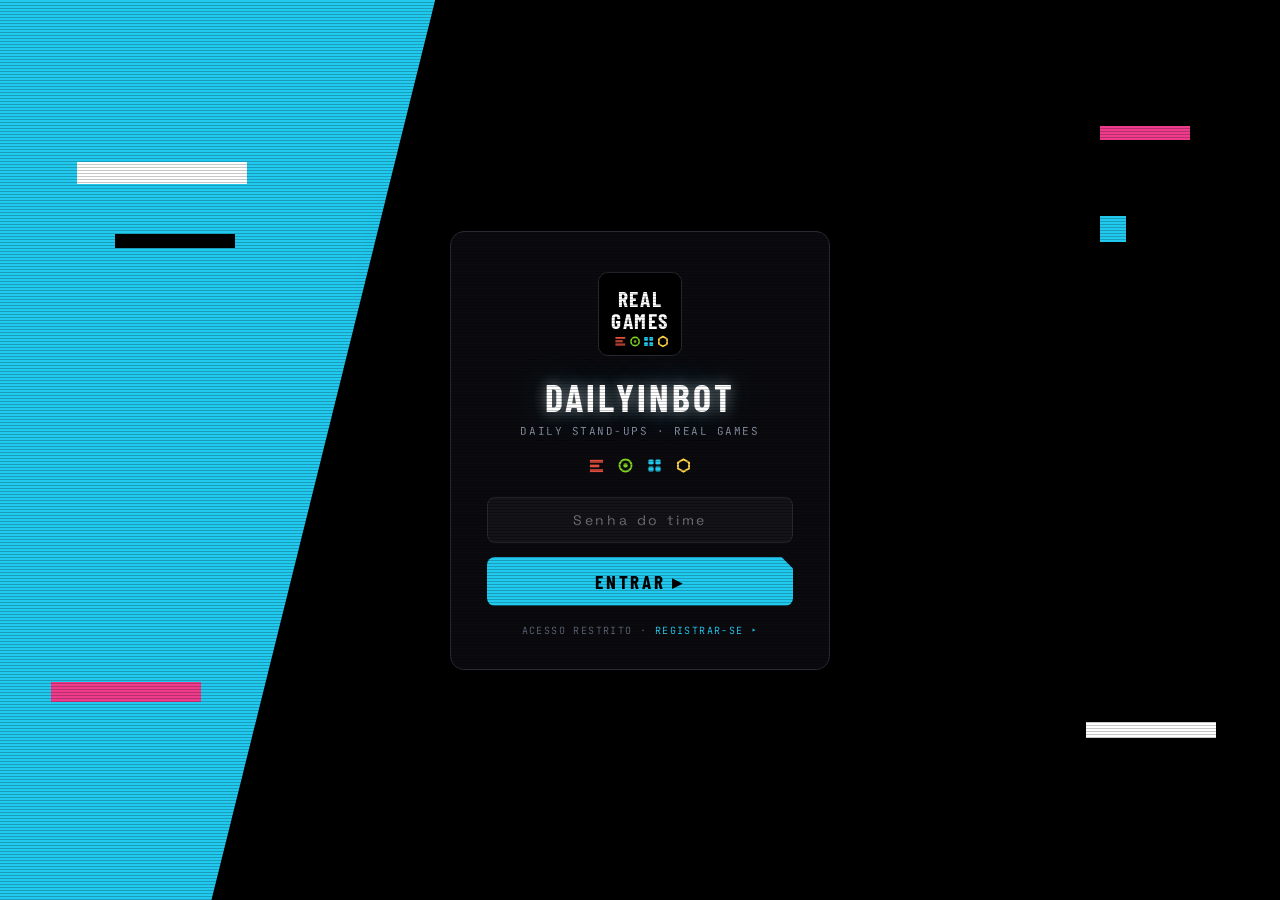
==== commit 84e43910: "Polimento visual conforme protótipo — arcade + filtros limpos - Scanlines fixas em todas as páginas " ====
--- a/index.html
+++ b/index.html
@@ -31,7 +31,7 @@
         <polygon points="58,1.5 63,4.4 63,10.6 58,13.5 53,10.6 53,4.4" stroke="#FFD447" stroke-width="2" fill="none"/>
       </g>
     </svg>
-    <h1>DailyInBot</h1>
+    <h1 class="rg-glow">DailyInBot</h1>
     <div class="t-mono" style="margin-top:4px">daily stand-ups · real games</div>
     <div class="login-glyphs">
       <svg width="15" height="15" viewBox="0 0 16 16"><rect x="1" y="2" width="14" height="3" fill="#E24E3D"/><rect x="1" y="7" width="10" height="3" fill="#E24E3D"/><rect x="1" y="12" width="14" height="3" fill="#E24E3D"/></svg>
--- a/style.css
+++ b/style.css
@@ -59,6 +59,21 @@
 }
 body.page-login::before { display: none; }
 
+/* Scanlines — o efeito arcade do protótipo */
+body::after {
+  content: '';
+  position: fixed;
+  inset: 0;
+  pointer-events: none;
+  z-index: 900;
+  background: repeating-linear-gradient(0deg, rgba(0, 0, 0, .22) 0px, rgba(0, 0, 0, .22) 1px, transparent 1px, transparent 3px);
+}
+
+/* Glow branco/ciano nos títulos (protótipo "arcade") */
+.rg-glow {
+  text-shadow: 0 0 14px rgba(255, 255, 255, .5), 0 0 38px rgba(34, 201, 239, .3);
+}
+
 /* ---- Animações ---- */
 @keyframes rgIn { from { opacity: 0; transform: translateY(12px); } to { opacity: 1; transform: none; } }
 @keyframes rgBarIn { from { transform: scaleX(0); } to { transform: scaleX(1); } }
@@ -279,7 +294,36 @@
 /* ==========================================================
    DASHBOARD — quem já fez hoje / barra 30 dias
    ========================================================== */
-.today-row { display: flex; align-items: center; gap: 10px; flex-wrap: wrap; }
+/* Painéis do topo lado a lado (protótipo) */
+.dash-top {
+  display: grid;
+  grid-template-columns: 1fr 400px;
+  gap: 14px;
+  margin-bottom: 14px;
+}
+@media (max-width: 980px) { .dash-top { grid-template-columns: 1fr; } }
+
+.today-row { display: flex; align-items: flex-start; gap: 12px; flex-wrap: wrap; }
+.today-person {
+  display: flex; flex-direction: column; align-items: center; gap: 5px;
+  cursor: pointer; width: 56px;
+}
+.today-person .nm {
+  font-family: var(--font-mono); font-size: 8px; color: var(--dim);
+  letter-spacing: .04em; max-width: 56px;
+  overflow: hidden; text-overflow: ellipsis; white-space: nowrap;
+}
+.panel-sub {
+  font-family: var(--font-mono); font-size: 10px; color: var(--dim);
+  letter-spacing: .06em; margin-top: -8px; margin-bottom: 12px;
+}
+.sect-head {
+  display: flex; align-items: baseline; gap: 10px;
+  font-family: var(--font-display); font-weight: 700;
+  font-size: 21px; letter-spacing: .08em; text-transform: uppercase;
+  margin: 22px 0 12px;
+}
+.sect-head .cnt { font-family: var(--font-mono); font-size: 10px; color: var(--dim); letter-spacing: .06em; text-transform: none; }
 .today-avatar {
   width: 44px; height: 44px; border-radius: 50%;
   display: flex; align-items: center; justify-content: center;
@@ -309,8 +353,10 @@
 .filters-divider { width: 1px; height: 24px; background: var(--line2); }
 .chip {
   background: var(--panel); border: 1px solid var(--line2);
-  border-radius: 999px; padding: 6px 14px;
-  color: var(--mut); font-size: .78rem;
+  border-radius: 8px; padding: 8px 13px;
+  color: var(--mut);
+  font-family: var(--font-mono); font-size: 10px;
+  letter-spacing: .08em; text-transform: uppercase;
   display: inline-flex; align-items: center; gap: 7px;
   transition: border-color .15s, color .15s;
 }
@@ -348,6 +394,12 @@
   font-family: var(--font-mono); font-size: 9px; color: var(--dim);
   letter-spacing: .14em; text-transform: uppercase; margin-bottom: 6px;
 }
+.report-col-label.hl { color: var(--grn); }
+.hdr-date {
+  font-family: var(--font-mono); font-size: 10px; color: var(--mut);
+  letter-spacing: .08em; white-space: nowrap;
+}
+@media (max-width: 760px) { .hdr-date { display: none; } }
 .report-lines { display: flex; flex-direction: column; gap: 5px; }
 .report-line { font-size: .82rem; color: #C9D1D9; line-height: 1.45; display: flex; gap: 7px; align-items: baseline; }
 .report-line .tag-badge { flex-shrink: 0; }
